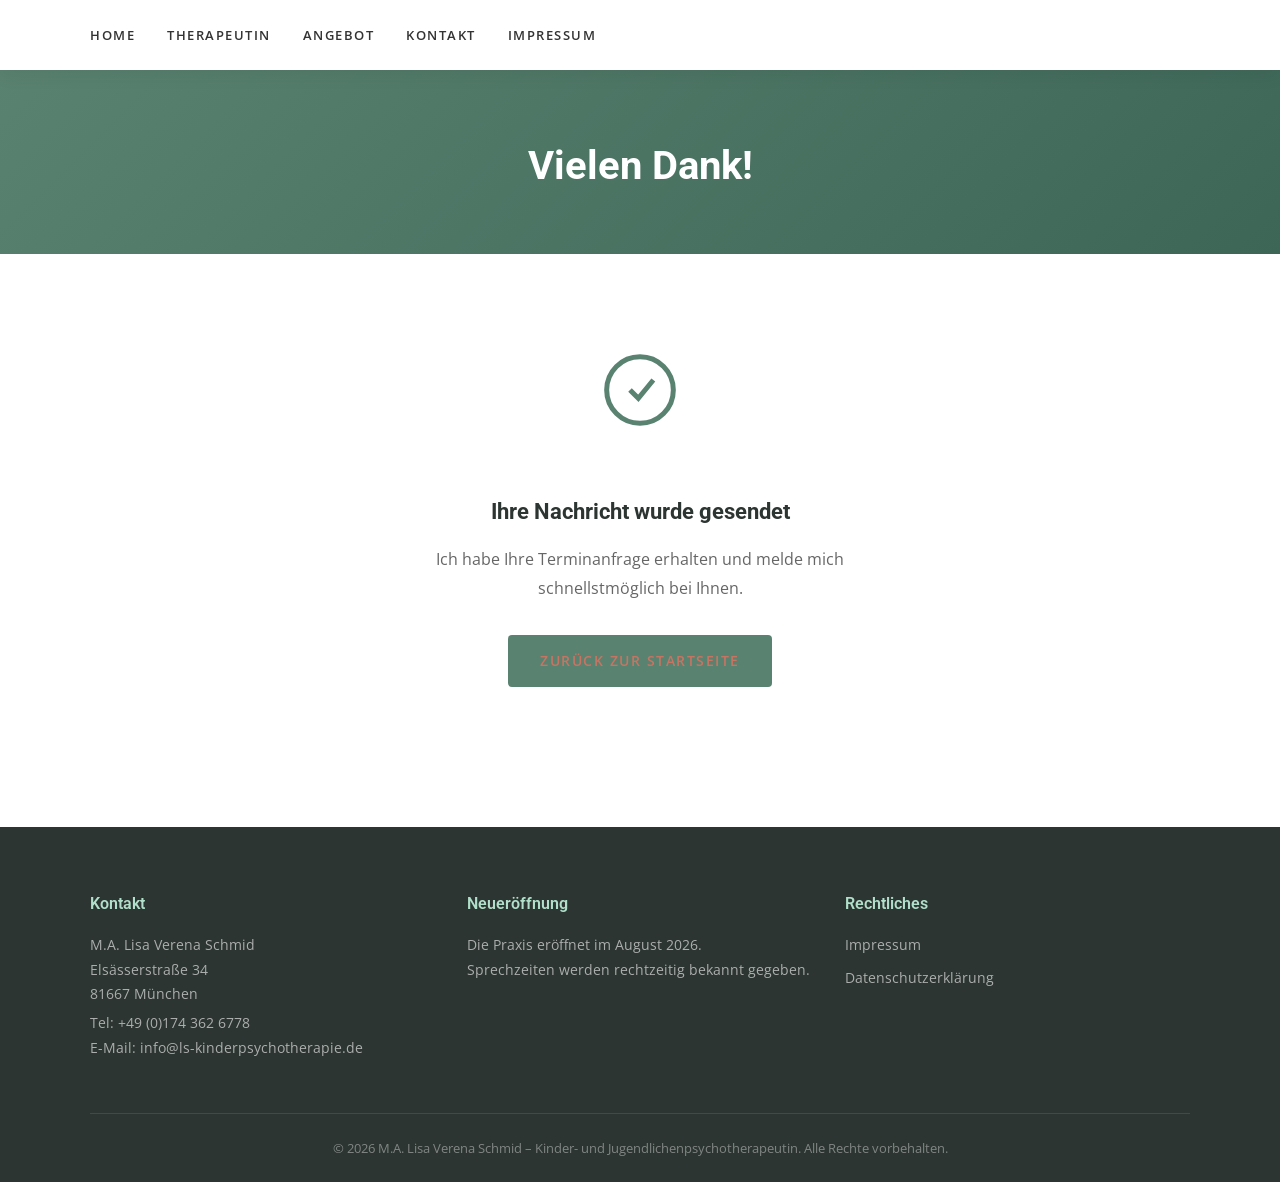
==== danke.html @ ab605573 "Kontaktformular, Adresse, Bildertausch und Layout-Updates - Kontaktformular (Formspree) mit Adress-P" ====
<!DOCTYPE html>
<html lang="de">

<head>
    <meta charset="UTF-8">
    <meta name="viewport" content="width=device-width, initial-scale=1.0">
    <title>Nachricht gesendet | Lisa Verena Schmid – Kinder- und Jugendlichenpsychotherapie</title>
    <link rel="stylesheet" href="styles.css">
    <link rel="icon" href="data:image/svg+xml,<svg xmlns='http://www.w3.org/2000/svg' viewBox='0 0 100 100'><rect rx='20' width='100' height='100' fill='%235A8270'/><text x='50' y='72' font-size='60' font-family='serif' text-anchor='middle' fill='white'>L</text></svg>">
    <meta name="robots" content="noindex">
</head>

<body>
    <!-- ========== HEADER / NAVIGATION ========== -->
    <header class="site-header">
        <div class="header-inner">
            <button class="mobile-toggle" aria-label="Menü öffnen" aria-expanded="false" aria-controls="main-nav">
                <span></span><span></span><span></span>
            </button>
            <nav class="main-nav" id="main-nav" aria-label="Hauptnavigation">
                <ul>
                    <li><a href="index.html">Home</a></li>
                    <li><a href="index.html#therapeutin">Therapeutin</a></li>
                    <li><a href="index.html#angebot">Angebot</a></li>
                    <li><a href="index.html#kontakt">Kontakt</a></li>
                    <li><a href="impressum.html">Impressum</a></li>
                </ul>
            </nav>
        </div>
    </header>

    <!-- ========== PAGE HEADER ========== -->
    <section class="page-header">
        <div class="container">
            <h1>Vielen Dank!</h1>
        </div>
    </section>

    <!-- ========== CONTENT ========== -->
    <main class="legal-page" style="text-align: center; padding-top: 3rem;">
        <div style="max-width: 500px; margin: 0 auto;">
            <svg width="80" height="80" viewBox="0 0 24 24" fill="none" stroke="#5A8270" stroke-width="1.5" style="margin-bottom: 1.5rem;">
                <circle cx="12" cy="12" r="10"></circle>
                <polyline points="9 12 11.5 14.5 16 9"></polyline>
            </svg>
            <h2 style="font-family: var(--font-heading); color: var(--dark); margin-bottom: 1rem;">Ihre Nachricht wurde gesendet</h2>
            <p>Ich habe Ihre Terminanfrage erhalten und melde mich schnellstmöglich bei Ihnen.</p>
            <p style="margin-top: 2rem;">
                <a href="index.html" class="btn btn-primary">Zurück zur Startseite</a>
            </p>
        </div>
    </main>

    <!-- ========== FOOTER ========== -->
    <footer class="site-footer">
        <div class="container">
            <div class="footer-grid">
                <div class="footer-col">
                    <h4>Kontakt</h4>
                    <p>M.A. Lisa Verena Schmid<br>
                        Elsässerstraße 34<br>
                        81667 München</p>
                    <p>Tel: <a href="tel:+491743626778">+49 (0)174 362 6778</a><br>
                        E-Mail: <a href="mailto:info@ls-kinderpsychotherapie.de">info@ls-kinderpsychotherapie.de</a></p>
                </div>
                <div class="footer-col">
                    <h4>Neueröffnung</h4>
                    <p>Die Praxis eröffnet im August 2026.<br>
                       Sprechzeiten werden rechtzeitig bekannt gegeben.</p>
                </div>
                <div class="footer-col">
                    <h4>Rechtliches</h4>
                    <ul>
                        <li><a href="impressum.html">Impressum</a></li>
                        <li><a href="datenschutz.html">Datenschutzerklärung</a></li>
                    </ul>
                </div>
            </div>
            <div class="footer-bottom">
                <p>&copy; 2026 M.A. Lisa Verena Schmid – Kinder- und Jugendlichenpsychotherapeutin. Alle Rechte vorbehalten.</p>
            </div>
        </div>
    </footer>

    <script src="script.js"></script>
</body>

</html>
---- styles.css ----
/* =========================================================================
   Local Fonts (DSGVO-konform, kein Google-Server-Kontakt)
   ========================================================================= */
@font-face {
    font-family: 'Open Sans';
    font-style: normal;
    font-weight: 300 700;
    font-stretch: 100%;
    font-display: swap;
    src: url('fonts/open-sans-latin-ext.woff2') format('woff2');
    unicode-range: U+0100-02BA, U+02BD-02C5, U+02C7-02CC, U+02CE-02D7, U+02DD-02FF, U+0304, U+0308, U+0329, U+1D00-1DBF, U+1E00-1E9F, U+1EF2-1EFF, U+2020, U+20A0-20AB, U+20AD-20C0, U+2113, U+2C60-2C7F, U+A720-A7FF;
}

@font-face {
    font-family: 'Open Sans';
    font-style: normal;
    font-weight: 300 700;
    font-stretch: 100%;
    font-display: swap;
    src: url('fonts/open-sans-latin.woff2') format('woff2');
    unicode-range: U+0000-00FF, U+0131, U+0152-0153, U+02BB-02BC, U+02C6, U+02DA, U+02DC, U+0304, U+0308, U+0329, U+2000-206F, U+20AC, U+2122, U+2191, U+2193, U+2212, U+2215, U+FEFF, U+FFFD;
}

@font-face {
    font-family: 'Roboto';
    font-style: normal;
    font-weight: 300 700;
    font-display: swap;
    src: url('fonts/roboto-latin-ext.woff2') format('woff2');
    unicode-range: U+0100-02BA, U+02BD-02C5, U+02C7-02CC, U+02CE-02D7, U+02DD-02FF, U+0304, U+0308, U+0329, U+1D00-1DBF, U+1E00-1E9F, U+1EF2-1EFF, U+2020, U+20A0-20AB, U+20AD-20C0, U+2113, U+2C60-2C7F, U+A720-A7FF;
}

@font-face {
    font-family: 'Roboto';
    font-style: normal;
    font-weight: 300 700;
    font-display: swap;
    src: url('fonts/roboto-latin.woff2') format('woff2');
    unicode-range: U+0000-00FF, U+0131, U+0152-0153, U+02BB-02BC, U+02C6, U+02DA, U+02DC, U+0304, U+0308, U+0329, U+2000-206F, U+20AC, U+2122, U+2191, U+2193, U+2212, U+2215, U+FEFF, U+FFFD;
}

/* =========================================================================
   CSS Variables
   ========================================================================= */
:root {
    --primary: #5A8270;
    --primary-light: #b0e0cb;
    --primary-dark: #3d6657;
    --accent: #C87462;
    --mustard: #E2B255;
    --dark: #2C3531;
    --text: #333333;
    --text-light: #666666;
    --bg: #ffffff;
    --bg-light: #f8f9fa;
    --bg-warm: #F4EDE4;
    --font-heading: 'Roboto', sans-serif;
    --font-body: 'Open Sans', sans-serif;
}

/* =========================================================================
   Reset & Base
   ========================================================================= */
*,
*::before,
*::after {
    margin: 0;
    padding: 0;
    box-sizing: border-box;
}

html {
    scroll-behavior: smooth;
}

body {
    font-family: var(--font-body);
    color: var(--text);
    line-height: 1.6;
    background: var(--bg);
    overflow-x: hidden;
}

a {
    color: inherit;
    text-decoration: none;
}

img {
    max-width: 100%;
    height: auto;
    display: block;
}

ul {
    list-style: none;
}

.container {
    max-width: 1140px;
    margin: 0 auto;
    padding: 0 20px;
}

/* =========================================================================
   Skip Link (Accessibility)
   ========================================================================= */
.skip-link {
    position: absolute;
    top: -100%;
    left: 50%;
    transform: translateX(-50%);
    background: var(--primary);
    color: #fff;
    padding: 0.8rem 1.5rem;
    border-radius: 0 0 10px 10px;
    z-index: 10000;
    font-weight: 600;
    transition: top 0.3s;
}

.skip-link:focus {
    top: 0;
}

/* =========================================================================
   Site Header
   ========================================================================= */
.site-header {
    position: fixed;
    top: 0;
    left: 0;
    width: 100%;
    background: rgba(255, 255, 255, 0.97);
    box-shadow: 0 2px 20px rgba(0, 0, 0, 0.08);
    z-index: 1000;
    transition: background 0.3s;
}

.header-inner {
    max-width: 1140px;
    margin: 0 auto;
    padding: 0 20px;
    display: flex;
    align-items: center;
    justify-content: space-between;
    height: 70px;
}

.logo {
    display: flex;
    align-items: center;
    gap: 10px;
}

.logo img {
    width: 42px;
    height: 42px;
    border-radius: 50%;
    object-fit: cover;
}

.logo-text {
    font-family: var(--font-heading);
    font-size: 0.85rem;
    font-weight: 500;
    color: var(--primary);
    letter-spacing: 0.5px;
}

/* Main Nav */
.main-nav ul {
    display: flex;
    gap: 2rem;
}

.main-nav a {
    font-size: 0.8rem;
    font-weight: 600;
    text-transform: uppercase;
    letter-spacing: 1.5px;
    color: var(--text);
    transition: color 0.3s;
    padding: 0.5rem 0;
    position: relative;
}

.main-nav a::after {
    content: '';
    position: absolute;
    bottom: 0;
    left: 0;
    width: 0;
    height: 2px;
    background: var(--primary);
    transition: width 0.3s;
}

.main-nav a:hover,
.main-nav a.active {
    color: var(--primary);
}

.main-nav a:hover::after,
.main-nav a.active::after {
    width: 100%;
}

/* Mobile Toggle */
.mobile-toggle {
    display: none;
    flex-direction: column;
    gap: 5px;
    background: none;
    border: none;
    cursor: pointer;
    padding: 5px;
    z-index: 1100;
}

.mobile-toggle span {
    display: block;
    width: 26px;
    height: 2px;
    background: var(--dark);
    border-radius: 2px;
    transition: all 0.3s;
}

.mobile-toggle.is-active span:nth-child(1) {
    transform: rotate(45deg) translate(5px, 5px);
}

.mobile-toggle.is-active span:nth-child(2) {
    opacity: 0;
}

.mobile-toggle.is-active span:nth-child(3) {
    transform: rotate(-45deg) translate(5px, -5px);
}

/* =========================================================================
   Hero Slideshow
   ========================================================================= */
.hero-slideshow {
    margin-top: 70px;
    position: relative;
    height: 85vh;
    min-height: 500px;
    max-height: 800px;
    overflow: hidden;
}

.slideshow {
    position: relative;
    width: 100%;
    height: 100%;
}

.slide {
    position: absolute;
    inset: 0;
    background-size: cover;
    background-position: center;
    opacity: 0;
    transition: opacity 1s ease;
}

.slide.active {
    opacity: 1;
}

.slide-overlay {
    position: absolute;
    inset: 0;
    background: linear-gradient(to right, rgba(0, 0, 0, 0.55) 0%, rgba(0, 0, 0, 0.2) 100%);
    display: flex;
    align-items: center;
}

.slide-content {
    color: #fff;
    padding: 0 10%;
    max-width: 700px;
}

.slide-content h1 {
    font-family: var(--font-heading);
    font-size: 3rem;
    font-weight: 700;
    line-height: 1.2;
    margin-bottom: 1rem;
    text-shadow: 0 2px 10px rgba(0, 0, 0, 0.3);
}

.slide-content p {
    font-size: 1.1rem;
    margin-bottom: 1.5rem;
    opacity: 0.9;
    line-height: 1.6;
}

/* Slideshow Controls */
.slide-prev,
.slide-next {
    position: absolute;
    top: 50%;
    transform: translateY(-50%);
    background: rgba(255, 255, 255, 0.2);
    backdrop-filter: blur(4px);
    border: none;
    color: #fff;
    font-size: 1.5rem;
    width: 50px;
    height: 50px;
    border-radius: 50%;
    cursor: pointer;
    transition: all 0.3s;
    z-index: 10;
}

.slide-prev:hover,
.slide-next:hover {
    background: rgba(255, 255, 255, 0.4);
}

.slide-prev {
    left: 20px;
}

.slide-next {
    right: 20px;
}

.slide-dots {
    position: absolute;
    bottom: 30px;
    left: 50%;
    transform: translateX(-50%);
    display: flex;
    gap: 10px;
    z-index: 10;
}

.dot {
    width: 12px;
    height: 12px;
    border-radius: 50%;
    background: rgba(255, 255, 255, 0.4);
    cursor: pointer;
    transition: background 0.3s;
}

.dot.active {
    background: #fff;
}

/* =========================================================================
   Buttons
   ========================================================================= */
.btn {
    display: inline-block;
    padding: 0.85rem 2rem;
    font-size: 0.85rem;
    font-weight: 600;
    text-transform: uppercase;
    letter-spacing: 1.5px;
    border-radius: 4px;
    border: none;
    cursor: pointer;
    transition: all 0.3s ease;
}

.btn-primary {
    background: var(--primary);
    color: #fff;
}

.btn-primary:hover {
    background: var(--primary-dark);
    transform: translateY(-2px);
    box-shadow: 0 8px 20px rgba(90, 130, 112, 0.3);
}

.btn-white {
    background: #fff;
    color: var(--dark);
}

.btn-white:hover {
    background: var(--primary-light);
    color: var(--dark);
    transform: translateY(-2px);
}

/* =========================================================================
   Opening Banner
   ========================================================================= */
.opening-banner-section {
    padding: 4rem 0;
    background: var(--bg-light);
}

.opening-banner {
    background: linear-gradient(135deg, var(--primary) 0%, var(--primary-dark) 100%);
    border-radius: 12px;
    padding: 3rem 2.5rem;
    text-align: center;
    color: #fff;
    position: relative;
    overflow: hidden;
    box-shadow: 0 15px 40px rgba(90, 130, 112, 0.3);
}

.opening-banner::before {
    content: '';
    position: absolute;
    top: -60px;
    right: -60px;
    width: 250px;
    height: 250px;
    background: rgba(255, 255, 255, 0.06);
    border-radius: 50%;
}

.opening-badge {
    display: inline-block;
    background: rgba(255, 255, 255, 0.2);
    border: 1px solid rgba(255, 255, 255, 0.4);
    padding: 0.4rem 1.2rem;
    border-radius: 20px;
    font-size: 0.75rem;
    letter-spacing: 2px;
    text-transform: uppercase;
    margin-bottom: 1rem;
}

.opening-banner h2 {
    font-family: var(--font-heading);
    font-size: 2rem;
    font-weight: 700;
    margin-bottom: 0.8rem;
}

.opening-banner p {
    font-size: 1rem;
    opacity: 0.9;
    margin-bottom: 1.5rem;
    line-height: 1.7;
}

/* =========================================================================
   Section Headings
   ========================================================================= */
.section-heading {
    font-family: var(--font-heading);
    font-size: 2rem;
    font-weight: 700;
    color: var(--dark);
    margin-bottom: 1.5rem;
    position: relative;
}

.section-heading.centered {
    text-align: center;
}

.section-heading.centered::after {
    content: '';
    display: block;
    width: 60px;
    height: 3px;
    background: var(--primary);
    margin: 0.8rem auto 0;
}

.section-subheading {
    color: var(--text-light);
    font-size: 1rem;
    margin-bottom: 2.5rem;
}

.section-subheading.centered {
    text-align: center;
}

/* =========================================================================
   Therapeutin Section
   ========================================================================= */
.section-therapeutin {
    padding: 5rem 0;
}

.therapeutin-grid {
    display: grid;
    grid-template-columns: 1fr 1fr;
    gap: 4rem;
    align-items: center;
}

.therapeutin-image img {
    border-radius: 12px;
    width: 100%;
    height: auto;
    box-shadow: 0 20px 50px rgba(0, 0, 0, 0.1);
}

.therapeutin-text h3 {
    font-family: var(--font-heading);
    font-size: 1.5rem;
    font-weight: 500;
    color: var(--primary);
    margin-bottom: 0.5rem;
}

.therapeutin-text .subtitle {
    color: var(--text-light);
    font-size: 0.95rem;
    margin-bottom: 1.5rem;
    line-height: 1.6;
}

.therapeutin-text p {
    color: var(--text-light);
    margin-bottom: 1rem;
    line-height: 1.8;
}

.therapeutin-text em {
    color: var(--primary);
    font-style: italic;
}

/* =========================================================================
   Timeline (Zu meiner Person)
   ========================================================================= */
.section-person {
    padding: 5rem 0;
    background: var(--bg-light);
}

.timeline {
    position: relative;
    padding: 2rem 0;
    max-width: 700px;
    margin: 0 auto;
}

.timeline::before {
    content: '';
    position: absolute;
    left: 80px;
    top: 0;
    bottom: 0;
    width: 2px;
    background: var(--primary-light);
}

.timeline-item {
    display: flex;
    gap: 2rem;
    margin-bottom: 2rem;
    position: relative;
}

.timeline-item::before {
    content: '';
    position: absolute;
    left: 74px;
    top: 8px;
    width: 14px;
    height: 14px;
    background: var(--primary);
    border: 3px solid var(--bg-light);
    border-radius: 50%;
    z-index: 1;
}

.timeline-year {
    min-width: 60px;
    font-size: 0.8rem;
    font-weight: 700;
    color: var(--primary);
    text-align: right;
    padding-top: 4px;
}

.timeline-content {
    padding-left: 2rem;
    flex: 1;
}

.timeline-content h4 {
    font-family: var(--font-heading);
    font-size: 1rem;
    font-weight: 600;
    color: var(--dark);
    margin-bottom: 0.3rem;
}

.timeline-content p {
    color: var(--text-light);
    font-size: 0.9rem;
    line-height: 1.6;
}

/* =========================================================================
   Portfolio / Angebot
   ========================================================================= */
.section-angebot {
    padding: 5rem 0;
}

.portfolio-grid {
    display: grid;
    grid-template-columns: repeat(6, 1fr);
    gap: 2rem;
}

/* 3 Karten in Reihe 1, 2 Karten zentriert in Reihe 2 */
.portfolio-card:nth-child(1) { grid-column: 1 / 3; }
.portfolio-card:nth-child(2) { grid-column: 3 / 5; }
.portfolio-card:nth-child(3) { grid-column: 5 / 7; }
.portfolio-card:nth-child(4) { grid-column: 2 / 4; }
.portfolio-card:nth-child(5) { grid-column: 4 / 6; }

.portfolio-card {
    cursor: pointer;
    text-align: center;
    transition: transform 0.3s;
}

.portfolio-card:hover {
    transform: translateY(-5px);
}

.portfolio-img {
    position: relative;
    border-radius: 12px;
    overflow: hidden;
    margin-bottom: 1rem;
    box-shadow: 0 10px 30px rgba(0, 0, 0, 0.08);
}

.portfolio-img img {
    width: 100%;
    height: 220px;
    object-fit: cover;
    transition: transform 0.4s;
}

.portfolio-card:hover .portfolio-img img {
    transform: scale(1.05);
}

.portfolio-overlay {
    position: absolute;
    inset: 0;
    background: rgba(90, 130, 112, 0);
    display: flex;
    align-items: center;
    justify-content: center;
    transition: background 0.4s;
}

.portfolio-card:hover .portfolio-overlay {
    background: rgba(90, 130, 112, 0.6);
}

.portfolio-plus {
    color: #fff;
    font-size: 2.5rem;
    font-weight: 300;
    opacity: 0;
    transform: scale(0.5);
    transition: all 0.4s;
}

.portfolio-card:hover .portfolio-plus {
    opacity: 1;
    transform: scale(1);
}

.portfolio-card h4 {
    font-family: var(--font-heading);
    font-size: 0.95rem;
    font-weight: 600;
    color: var(--dark);
}

/* =========================================================================
   Modals
   ========================================================================= */
.modal {
    display: none;
    position: fixed;
    inset: 0;
    background: rgba(0, 0, 0, 0.6);
    z-index: 5000;
    align-items: center;
    justify-content: center;
    padding: 2rem;
}

.modal.is-open {
    display: flex;
}

.modal-content {
    background: #fff;
    border-radius: 12px;
    padding: 3rem;
    max-width: 600px;
    width: 100%;
    max-height: 80vh;
    overflow-y: auto;
    position: relative;
    box-shadow: 0 20px 60px rgba(0, 0, 0, 0.3);
    animation: modalIn 0.3s ease;
}

@keyframes modalIn {
    from {
        opacity: 0;
        transform: translateY(30px);
    }
    to {
        opacity: 1;
        transform: translateY(0);
    }
}

.modal-close {
    position: absolute;
    top: 1rem;
    right: 1rem;
    background: none;
    border: none;
    font-size: 1.8rem;
    color: var(--text-light);
    cursor: pointer;
    width: 40px;
    height: 40px;
    display: flex;
    align-items: center;
    justify-content: center;
    border-radius: 50%;
    transition: all 0.3s;
}

.modal-close:hover {
    background: var(--bg-light);
    color: var(--dark);
}

.modal-content h3 {
    font-family: var(--font-heading);
    font-size: 1.5rem;
    font-weight: 700;
    color: var(--primary);
    margin-bottom: 1.5rem;
    padding-right: 2rem;
}

.modal-content p {
    color: var(--text-light);
    margin-bottom: 1rem;
    line-height: 1.8;
}

/* =========================================================================
   Methoden Section
   ========================================================================= */
.section-methoden {
    padding: 5rem 0;
    background: var(--bg-light);
}

.methoden-grid {
    display: grid;
    grid-template-columns: repeat(auto-fit, minmax(250px, 1fr));
    gap: 1.5rem;
    max-width: 800px;
    margin: 0 auto;
}

.methoden-item {
    display: flex;
    align-items: center;
    gap: 0.8rem;
    padding: 1rem 1.5rem;
    background: #fff;
    border-radius: 8px;
    box-shadow: 0 4px 12px rgba(0, 0, 0, 0.04);
    transition: transform 0.3s, box-shadow 0.3s;
}

.methoden-item:hover {
    transform: translateY(-2px);
    box-shadow: 0 8px 20px rgba(0, 0, 0, 0.08);
}

.methoden-icon {
    color: var(--primary);
    font-size: 0.6rem;
    flex-shrink: 0;
}

.methoden-item span {
    font-size: 0.9rem;
    color: var(--text);
}

/* =========================================================================
   Parallax Banner
   ========================================================================= */
.parallax-banner {
    min-height: 400px;
    background-attachment: fixed;
    background-size: cover;
    background-position: center;
    position: relative;
}

.parallax-overlay {
    position: absolute;
    inset: 0;
    background: rgba(44, 53, 49, 0.7);
    display: flex;
    align-items: center;
    justify-content: center;
    text-align: center;
}

.parallax-overlay h2 {
    font-family: var(--font-heading);
    font-size: 2.5rem;
    font-weight: 700;
    color: #fff;
    margin-bottom: 0.5rem;
}

.parallax-overlay p {
    color: rgba(255, 255, 255, 0.85);
    font-size: 1.1rem;
    margin-bottom: 2rem;
}

/* =========================================================================
   Kontakt Section
   ========================================================================= */
.section-kontakt {
    padding: 5rem 0;
}

.kontakt-grid {
    display: grid;
    grid-template-columns: repeat(auto-fit, minmax(230px, 1fr));
    gap: 2rem;
}

.kontakt-card {
    text-align: center;
    padding: 2.5rem 1.5rem;
    background: var(--bg-light);
    border-radius: 12px;
    transition: transform 0.3s, box-shadow 0.3s;
}

.kontakt-card:hover {
    transform: translateY(-5px);
    box-shadow: 0 15px 40px rgba(0, 0, 0, 0.08);
}

.kontakt-icon {
    margin-bottom: 1rem;
}

.kontakt-card h4 {
    font-family: var(--font-heading);
    font-size: 1rem;
    font-weight: 600;
    color: var(--dark);
    margin-bottom: 0.5rem;
}

.kontakt-card p {
    color: var(--text-light);
    font-size: 0.9rem;
    line-height: 1.6;
}

.kontakt-card a {
    color: var(--primary);
    transition: color 0.3s;
}

.kontakt-card a:hover {
    color: var(--accent);
}

/* =========================================================================
   Patienten-Info Section
   ========================================================================= */
.section-patienteninfo {
    padding: 5rem 0;
    background: var(--bg-light);
}

.info-cards {
    display: grid;
    grid-template-columns: repeat(auto-fit, minmax(280px, 1fr));
    gap: 2rem;
}

.info-card {
    background: #fff;
    padding: 2.5rem 2rem;
    border-radius: 12px;
    box-shadow: 0 5px 20px rgba(0, 0, 0, 0.04);
    transition: transform 0.3s;
}

.info-card:hover {
    transform: translateY(-3px);
}

.info-icon {
    margin-bottom: 1rem;
}

.info-card h4 {
    font-family: var(--font-heading);
    font-size: 1rem;
    font-weight: 600;
    color: var(--dark);
    margin-bottom: 0.8rem;
}

.info-card p {
    color: var(--text-light);
    font-size: 0.9rem;
    line-height: 1.7;
}

/* =========================================================================
   Site Footer
   ========================================================================= */
.site-footer {
    background: var(--dark);
    color: #fff;
    padding: 4rem 0 0;
}

.footer-grid {
    display: grid;
    grid-template-columns: repeat(auto-fit, minmax(220px, 1fr));
    gap: 2rem;
    padding-bottom: 3rem;
    border-bottom: 1px solid rgba(255, 255, 255, 0.1);
}

.footer-col h4 {
    font-family: var(--font-heading);
    font-size: 1rem;
    font-weight: 600;
    margin-bottom: 1rem;
    color: var(--primary-light);
}

.footer-col p,
.footer-col li {
    color: rgba(255, 255, 255, 0.6);
    font-size: 0.85rem;
    line-height: 1.8;
    margin-bottom: 0.3rem;
}

.footer-col a {
    color: rgba(255, 255, 255, 0.6);
    transition: color 0.3s;
}

.footer-col a:hover {
    color: var(--primary-light);
}

.footer-col ul {
    padding: 0;
}

.footer-col ul li {
    margin-bottom: 0.5rem;
}

.footer-bottom {
    text-align: center;
    padding: 1.5rem 0;
}

.footer-bottom p {
    font-size: 0.8rem;
    color: rgba(255, 255, 255, 0.4);
}

/* =========================================================================
   Kontaktformular
   ========================================================================= */
.kontakt-form-wrapper {
    max-width: 700px;
    margin: 0 auto;
    padding-top: 2rem;
}

.kontakt-form {
    background: #fff;
    padding: 2.5rem;
    border-radius: 12px;
    box-shadow: 0 4px 20px rgba(0, 0, 0, 0.08);
}

.form-row {
    display: flex;
    gap: 1rem;
    margin-bottom: 0;
}

.form-group {
    flex: 1;
    margin-bottom: 1.5rem;
}

.form-group-wide {
    flex-basis: 100%;
}

.form-group-plz {
    max-width: 140px;
    flex-shrink: 0;
}

.form-group label {
    display: block;
    font-size: 0.85rem;
    font-weight: 600;
    color: var(--dark);
    margin-bottom: 0.4rem;
}

.form-group input,
.form-group textarea {
    width: 100%;
    padding: 0.8rem 1rem;
    border: 2px solid #e0e0e0;
    border-radius: 8px;
    font-size: 0.9rem;
    font-family: var(--font-body);
    transition: border-color 0.3s ease;
}

.form-group input:focus,
.form-group textarea:focus {
    border-color: var(--primary);
    outline: none;
    box-shadow: 0 0 0 3px rgba(90, 130, 112, 0.1);
}

.form-group.has-error input,
.form-group.has-error textarea {
    border-color: var(--accent);
}

.form-error {
    display: block;
    font-size: 0.75rem;
    color: var(--accent);
    margin-top: 0.3rem;
}

.form-group textarea {
    min-height: 120px;
    resize: vertical;
}

.form-checkbox {
    display: flex;
    align-items: flex-start;
    gap: 0.6rem;
}

.form-checkbox input[type="checkbox"] {
    margin-top: 0.25rem;
    accent-color: var(--primary);
    width: auto;
}

.form-checkbox span {
    font-size: 0.85rem;
    line-height: 1.5;
}

.form-checkbox a {
    color: var(--accent);
    text-decoration: none;
}

.form-checkbox a:hover {
    text-decoration: underline;
}

.form-submit {
    text-align: center;
    margin-top: 1.5rem;
}

.form-hint {
    font-size: 0.75rem;
    color: var(--text-light);
    text-align: center;
    margin-top: 1rem;
    margin-bottom: 0;
}

.form-success {
    display: none;
    text-align: center;
    padding: 2rem;
    background: rgba(176, 224, 203, 0.3);
    border-radius: 12px;
    margin-top: 1rem;
}

.form-success h4 {
    color: var(--primary-dark);
    margin-bottom: 0.5rem;
}

.form-success p {
    color: var(--text);
}

/* Responsive */
@media (max-width: 768px) {
    .form-row {
        flex-direction: column;
    }

    .form-group-plz {
        max-width: 100%;
    }

    .kontakt-form {
        padding: 1.5rem;
    }
}

/* =========================================================================
   Page Header (Legal Pages)
   ========================================================================= */
.page-header {
    margin-top: 70px;
    background: linear-gradient(135deg, var(--primary) 0%, var(--primary-dark) 100%);
    padding: 4rem 0 3rem;
    text-align: center;
    color: #fff;
}

.page-header h1 {
    font-family: var(--font-heading);
    font-size: 2.5rem;
    font-weight: 700;
    margin-bottom: 0.5rem;
}

.page-header-breadcrumb {
    font-size: 0.85rem;
    opacity: 0.8;
}

.page-header-breadcrumb a {
    color: #fff;
    text-decoration: underline;
    text-underline-offset: 3px;
}

.page-header-breadcrumb a:hover {
    opacity: 1;
}

/* Legal page content */
.legal-page {
    max-width: 800px;
    margin: 3rem auto;
    padding: 0 20px 5rem;
}

.legal-page h2 {
    font-family: var(--font-heading);
    font-size: 1.4rem;
    margin: 2rem 0 0.5rem;
    color: var(--dark);
}

.legal-page p,
.legal-page li {
    color: var(--text-light);
    line-height: 1.8;
    margin-bottom: 0.8rem;
}

.legal-page a {
    color: var(--accent);
}

.legal-page ul {
    padding-left: 1.5rem;
    margin-bottom: 1rem;
    list-style: disc;
}

.legal-page strong {
    color: var(--dark);
}

.legal-page-link {
    color: var(--accent);
    display: inline-block;
    margin-top: 2rem;
    font-weight: 600;
    transition: color 0.3s;
}

.legal-page-link:hover {
    color: var(--primary);
}

.widerspruch {
    text-transform: uppercase;
    font-weight: 600;
}

/* =========================================================================
   Responsive
   ========================================================================= */

/* Tablet */
@media (max-width: 992px) {
    .therapeutin-grid {
        grid-template-columns: 1fr;
        gap: 2rem;
    }

    .therapeutin-image {
        max-width: 400px;
        margin: 0 auto;
    }

    .slide-content h1 {
        font-size: 2.2rem;
    }

    .parallax-overlay h2 {
        font-size: 2rem;
    }

    .parallax-banner {
        background-attachment: scroll;
    }
}

/* Mobile */
@media (max-width: 768px) {
    /* Mobile Nav */
    .mobile-toggle {
        display: flex;
    }

    .main-nav {
        position: fixed;
        top: 0;
        right: -100%;
        width: 280px;
        height: 100vh;
        background: #fff;
        z-index: 1050;
        transition: right 0.4s ease;
        box-shadow: -5px 0 30px rgba(0, 0, 0, 0.1);
        display: flex;
        align-items: center;
        justify-content: center;
    }

    .main-nav.nav-open {
        right: 0;
    }

    .main-nav ul {
        flex-direction: column;
        gap: 1.5rem;
        text-align: center;
    }

    .main-nav a {
        font-size: 0.9rem;
    }

    /* Hero */
    .hero-slideshow {
        height: 60vh;
        min-height: 400px;
    }

    .slide-content {
        padding: 0 5%;
    }

    .slide-content h1 {
        font-size: 1.8rem;
    }

    .slide-content p {
        font-size: 0.95rem;
    }

    .slide-prev,
    .slide-next {
        width: 40px;
        height: 40px;
        font-size: 1.2rem;
    }

    /* Sections */
    .section-heading {
        font-size: 1.6rem;
    }

    .section-therapeutin,
    .section-angebot,
    .section-kontakt {
        padding: 3rem 0;
    }

    .section-person,
    .section-methoden,
    .section-patienteninfo {
        padding: 3rem 0;
    }

    /* Timeline Mobile */
    .timeline::before {
        left: 15px;
    }

    .timeline-item::before {
        left: 9px;
    }

    .timeline-year {
        display: none;
    }

    .timeline-content {
        padding-left: 2.5rem;
    }

    .timeline-content h4::before {
        content: attr(data-year);
        display: block;
        font-size: 0.75rem;
        color: var(--primary);
        font-weight: 700;
        margin-bottom: 0.2rem;
    }

    /* Portfolio Mobile */
    .portfolio-grid {
        grid-template-columns: repeat(2, 1fr);
        gap: 1rem;
    }

    .portfolio-card:nth-child(1),
    .portfolio-card:nth-child(2),
    .portfolio-card:nth-child(3),
    .portfolio-card:nth-child(4),
    .portfolio-card:nth-child(5) {
        grid-column: auto;
    }

    .portfolio-img img {
        height: 160px;
    }

    .portfolio-card h4 {
        font-size: 0.8rem;
    }

    /* Parallax */
    .parallax-banner {
        min-height: 300px;
    }

    .parallax-overlay h2 {
        font-size: 1.6rem;
    }

    /* Opening Banner */
    .opening-banner {
        padding: 2rem 1.5rem;
    }

    .opening-banner h2 {
        font-size: 1.5rem;
    }

    /* Modal Mobile */
    .modal-content {
        padding: 2rem;
        margin: 1rem;
    }

    /* Legal page hamburger */
    .hamburger {
        display: flex;
        position: absolute;
        top: 50%;
        right: 5%;
        transform: translateY(-50%);
    }

    .nav-links {
        position: fixed;
        top: 0;
        right: -100%;
        width: 280px;
        height: 100vh;
        background: var(--bg-warm);
        flex-direction: column;
        justify-content: center;
        align-items: center;
        gap: 2rem;
        z-index: 100;
        transition: right 0.4s ease;
        box-shadow: -5px 0 30px rgba(0, 0, 0, 0.1);
    }

    .nav-links.nav-open {
        right: 0;
    }
}

@media (max-width: 480px) {
    .portfolio-grid {
        grid-template-columns: 1fr;
    }

    .portfolio-card:nth-child(1),
    .portfolio-card:nth-child(2),
    .portfolio-card:nth-child(3),
    .portfolio-card:nth-child(4),
    .portfolio-card:nth-child(5) {
        grid-column: auto;
    }

    .kontakt-grid {
        grid-template-columns: 1fr;
    }

    .slide-content h1 {
        font-size: 1.5rem;
    }

    .footer-grid {
        grid-template-columns: 1fr;
        text-align: center;
    }
}
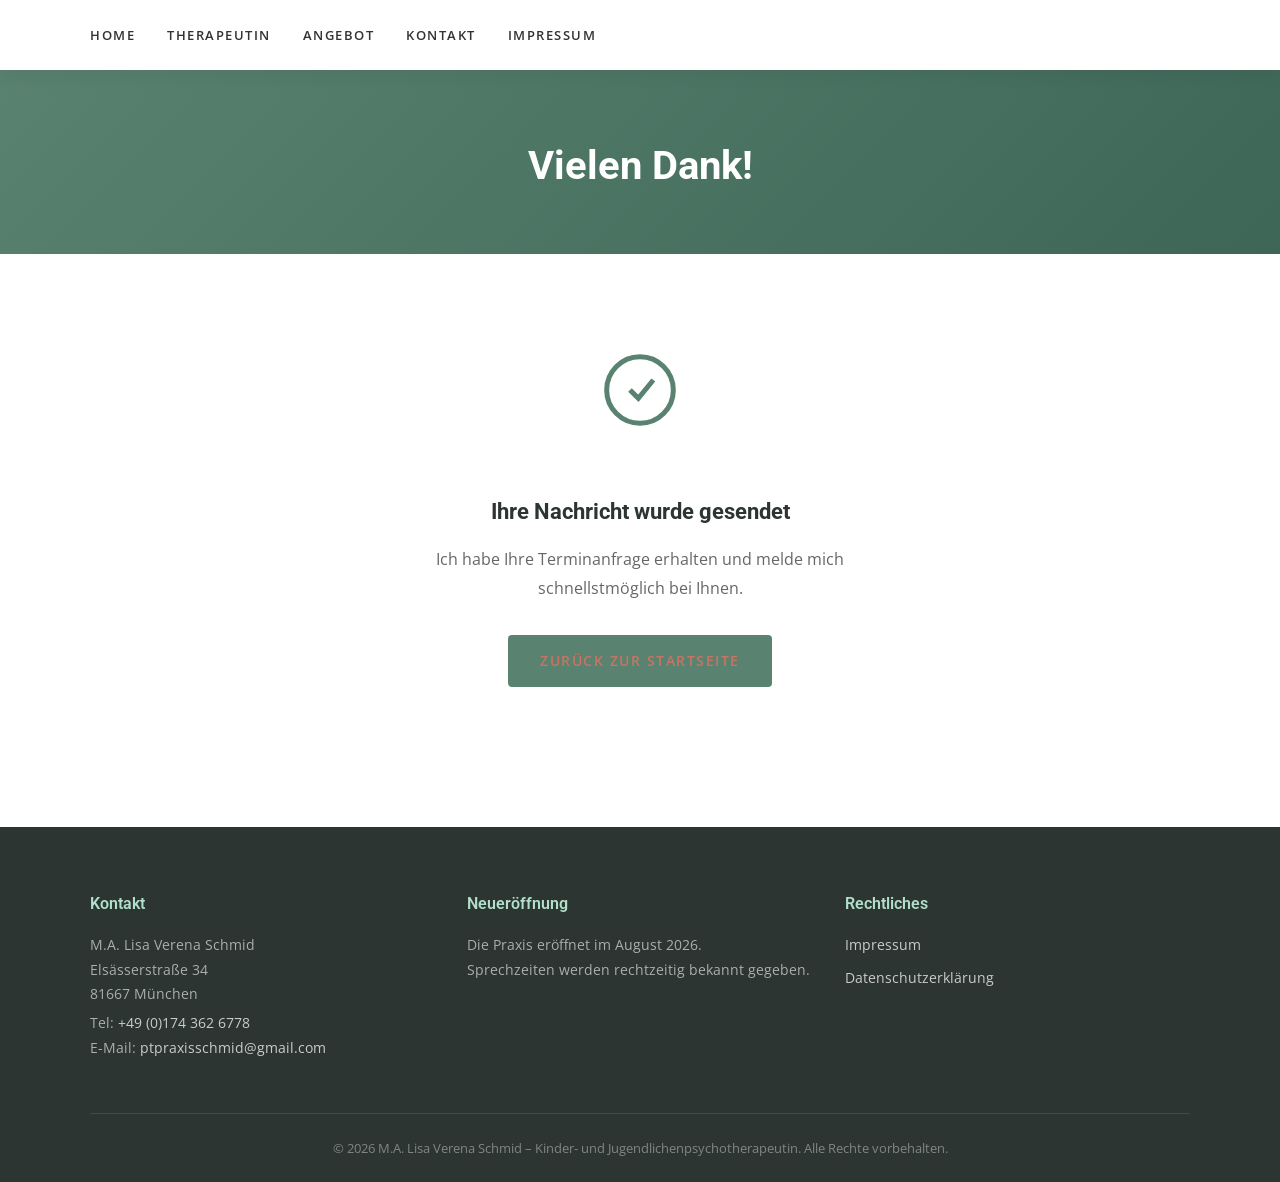
==== commit c214f015: "Audit-Fixes + Akkordeon: Accessibility, SEO, DSGVO, Therapie-Inhalte - <main> Landmark in index.html" ====
--- a/danke.html
+++ b/danke.html
@@ -4,6 +4,8 @@
 <head>
     <meta charset="UTF-8">
     <meta name="viewport" content="width=device-width, initial-scale=1.0">
+    <meta name="description" content="Vielen Dank für Ihre Terminanfrage bei M.A. Lisa Verena Schmid. Ich melde mich schnellstmöglich bei Ihnen.">
+    <meta name="theme-color" content="#5A8270">
     <title>Nachricht gesendet | Lisa Verena Schmid – Kinder- und Jugendlichenpsychotherapie</title>
     <link rel="stylesheet" href="styles.css">
     <link rel="icon" href="data:image/svg+xml,<svg xmlns='http://www.w3.org/2000/svg' viewBox='0 0 100 100'><rect rx='20' width='100' height='100' fill='%235A8270'/><text x='50' y='72' font-size='60' font-family='serif' text-anchor='middle' fill='white'>L</text></svg>">
@@ -61,7 +63,7 @@
                         Elsässerstraße 34<br>
                         81667 München</p>
                     <p>Tel: <a href="tel:+491743626778">+49 (0)174 362 6778</a><br>
-                        E-Mail: <a href="mailto:info@ls-kinderpsychotherapie.de">info@ls-kinderpsychotherapie.de</a></p>
+                        E-Mail: <a href="mailto:ptpraxisschmid@gmail.com">ptpraxisschmid@gmail.com</a></p>
                 </div>
                 <div class="footer-col">
                     <h4>Neueröffnung</h4>
@@ -82,7 +84,7 @@
         </div>
     </footer>
 
-    <script src="script.js"></script>
+    <script src="script.js" defer></script>
 </body>
 
 </html>
--- a/styles.css
+++ b/styles.css
@@ -769,84 +769,6 @@
 }
 
 /* =========================================================================
-   Methoden Section
-   ========================================================================= */
-.section-methoden {
-    padding: 5rem 0;
-    background: var(--bg-light);
-}
-
-.methoden-grid {
-    display: grid;
-    grid-template-columns: repeat(auto-fit, minmax(250px, 1fr));
-    gap: 1.5rem;
-    max-width: 800px;
-    margin: 0 auto;
-}
-
-.methoden-item {
-    display: flex;
-    align-items: center;
-    gap: 0.8rem;
-    padding: 1rem 1.5rem;
-    background: #fff;
-    border-radius: 8px;
-    box-shadow: 0 4px 12px rgba(0, 0, 0, 0.04);
-    transition: transform 0.3s, box-shadow 0.3s;
-}
-
-.methoden-item:hover {
-    transform: translateY(-2px);
-    box-shadow: 0 8px 20px rgba(0, 0, 0, 0.08);
-}
-
-.methoden-icon {
-    color: var(--primary);
-    font-size: 0.6rem;
-    flex-shrink: 0;
-}
-
-.methoden-item span {
-    font-size: 0.9rem;
-    color: var(--text);
-}
-
-/* =========================================================================
-   Parallax Banner
-   ========================================================================= */
-.parallax-banner {
-    min-height: 400px;
-    background-attachment: fixed;
-    background-size: cover;
-    background-position: center;
-    position: relative;
-}
-
-.parallax-overlay {
-    position: absolute;
-    inset: 0;
-    background: rgba(44, 53, 49, 0.7);
-    display: flex;
-    align-items: center;
-    justify-content: center;
-    text-align: center;
-}
-
-.parallax-overlay h2 {
-    font-family: var(--font-heading);
-    font-size: 2.5rem;
-    font-weight: 700;
-    color: #fff;
-    margin-bottom: 0.5rem;
-}
-
-.parallax-overlay p {
-    color: rgba(255, 255, 255, 0.85);
-    font-size: 1.1rem;
-    margin-bottom: 2rem;
-}
-
-/* =========================================================================
    Kontakt Section
    ========================================================================= */
 .section-kontakt {
@@ -944,6 +866,85 @@
 }
 
 /* =========================================================================
+   Accordion
+   ========================================================================= */
+.accordion {
+    max-width: 800px;
+    margin: 0 auto 2rem;
+}
+
+.accordion-item {
+    border: 1px solid #e0e0e0;
+    border-radius: 8px;
+    margin-bottom: 0.75rem;
+    overflow: hidden;
+    transition: box-shadow 0.3s;
+}
+
+.accordion-item:hover {
+    box-shadow: 0 4px 15px rgba(0, 0, 0, 0.06);
+}
+
+.accordion-header {
+    width: 100%;
+    display: flex;
+    align-items: center;
+    justify-content: space-between;
+    padding: 1.2rem 1.5rem;
+    background: #fff;
+    border: none;
+    cursor: pointer;
+    font-family: var(--font-heading);
+    font-size: 1rem;
+    font-weight: 600;
+    color: var(--dark);
+    text-align: left;
+    transition: background 0.3s, color 0.3s;
+}
+
+.accordion-header:hover {
+    background: var(--bg-light);
+    color: var(--primary);
+}
+
+.accordion-header[aria-expanded="true"] {
+    background: var(--primary);
+    color: #fff;
+}
+
+.accordion-icon {
+    flex-shrink: 0;
+    transition: transform 0.3s;
+}
+
+.accordion-header[aria-expanded="true"] .accordion-icon {
+    transform: rotate(180deg);
+}
+
+.accordion-body {
+    max-height: 0;
+    overflow: hidden;
+    transition: max-height 0.4s ease, padding 0.3s ease;
+    padding: 0 1.5rem;
+    background: #fff;
+}
+
+.accordion-body.is-open {
+    padding: 1.2rem 1.5rem;
+}
+
+.accordion-body p {
+    color: var(--text-light);
+    line-height: 1.8;
+    margin-bottom: 1rem;
+    font-size: 0.95rem;
+}
+
+.accordion-body p:last-child {
+    margin-bottom: 0;
+}
+
+/* =========================================================================
    Site Footer
    ========================================================================= */
 .site-footer {
@@ -977,7 +978,7 @@
 }
 
 .footer-col a {
-    color: rgba(255, 255, 255, 0.6);
+    color: rgba(255, 255, 255, 0.75);
     transition: color 0.3s;
 }
 
@@ -1259,13 +1260,6 @@
         font-size: 2.2rem;
     }
 
-    .parallax-overlay h2 {
-        font-size: 2rem;
-    }
-
-    .parallax-banner {
-        background-attachment: scroll;
-    }
 }
 
 /* Mobile */
@@ -1341,7 +1335,6 @@
     }
 
     .section-person,
-    .section-methoden,
     .section-patienteninfo {
         padding: 3rem 0;
     }
@@ -1392,15 +1385,6 @@
 
     .portfolio-card h4 {
         font-size: 0.8rem;
-    }
-
-    /* Parallax */
-    .parallax-banner {
-        min-height: 300px;
-    }
-
-    .parallax-overlay h2 {
-        font-size: 1.6rem;
     }
 
     /* Opening Banner */
